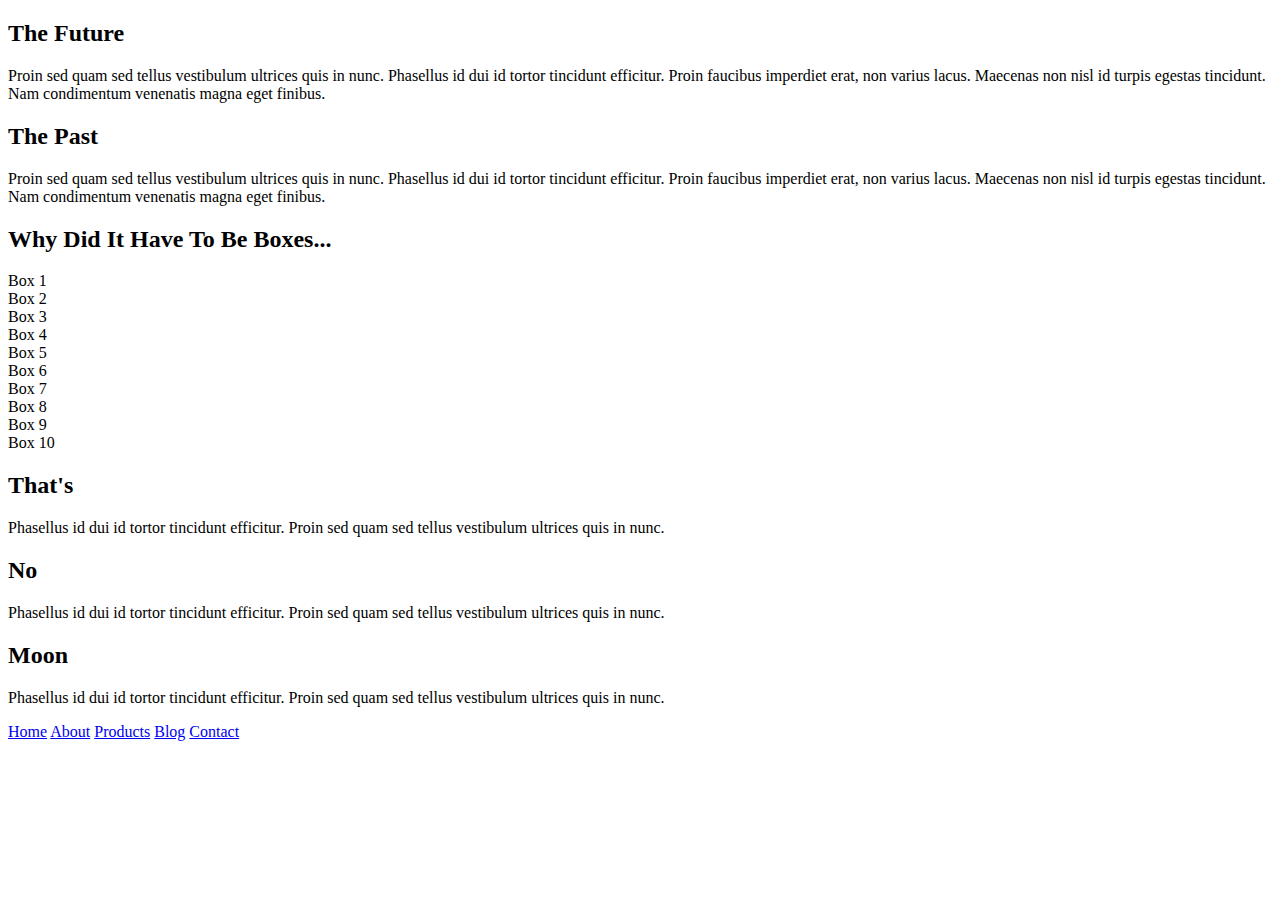
==== index.html @ a14c2199 "initial-commit" ====
<!doctype html>

<html lang="en">
<head>
  <meta charset="utf-8">

  <title>Sprint Challenge</title>

  <link href="https://fonts.googleapis.com/css?family=Roboto|Rubik" rel="stylesheet">
  <link rel="stylesheet" href="css/index.css">

</head>

<body>
    <div class="container">

        <section class="top-content">
            <div class="text-container">
                <h2>The Future</h2>
                <p>Proin sed quam sed tellus vestibulum ultrices quis in nunc. Phasellus id dui id tortor tincidunt efficitur. Proin faucibus imperdiet erat, non varius lacus. Maecenas non nisl id turpis egestas tincidunt. Nam condimentum venenatis magna eget finibus.</p>
            </div>
            <div class="text-container">
                <h2>The Past</h2>
                <p>Proin sed quam sed tellus vestibulum ultrices quis in nunc. Phasellus id dui id tortor tincidunt efficitur. Proin faucibus imperdiet erat, non varius lacus. Maecenas non nisl id turpis egestas tincidunt. Nam condimentum venenatis magna eget finibus.</p>
            </div>
        </section>

        <section class="middle-content">

            <h2>Why Did It Have To Be Boxes...</h2>

            <div class="boxes">
                <div class="box">Box 1</div>
                <div class="box">Box 2</div>
                <div class="box">Box 3</div>
                <div class="box">Box 4</div>
                <div class="box">Box 5</div>
                <div class="box">Box 6</div>
                <div class="box">Box 7</div>
                <div class="box">Box 8</div>
                <div class="box">Box 9</div>
                <div class="box">Box 10</div>
            </div>

        </section>

        <section class="bottom-content">

            <div class="text-container">
                <h2>That's</h2>
                <p>Phasellus id dui id tortor tincidunt efficitur. Proin sed quam sed tellus vestibulum ultrices quis in nunc.</p>
            </div>
            <div class="text-container">
                <h2>No</h2>
                <p>Phasellus id dui id tortor tincidunt efficitur. Proin sed quam sed tellus vestibulum ultrices quis in nunc.</p>
            </div>
            <div class="text-container">
                <h2>Moon</h2>
                <p>Phasellus id dui id tortor tincidunt efficitur. Proin sed quam sed tellus vestibulum ultrices quis in nunc.</p>
            </div>

        </section>

        <footer>
            <nav>
                <a href="#">Home</a>
                <a href="#">About</a>
                <a href="#">Products</a>
                <a href="#">Blog</a>
                <a href="#">Contact</a>
            </nav>
        </footer>
    </div><!-- container -->
</body>
</html>
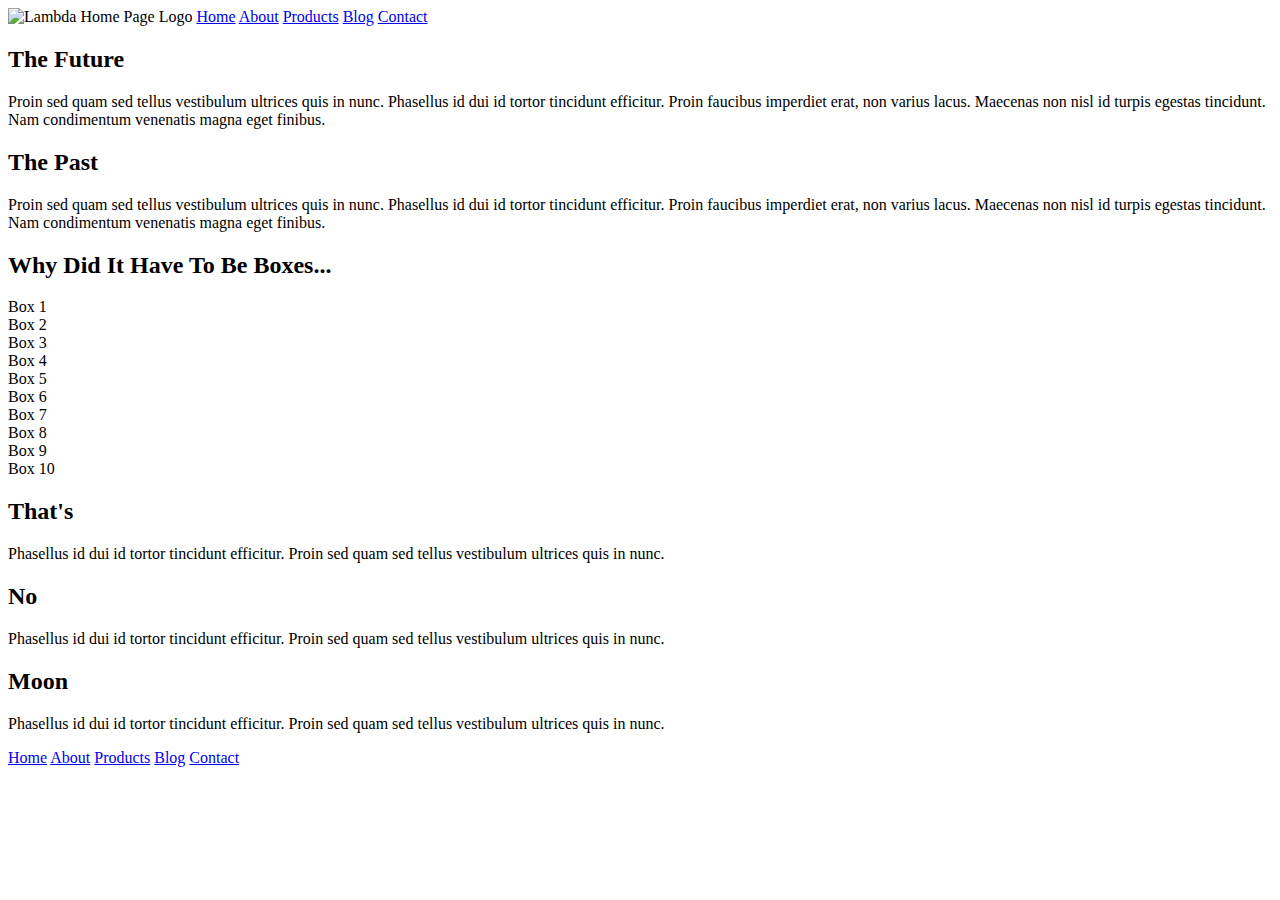
==== commit 3c56199b: "html navbar complete" ====
--- a/index.html
+++ b/index.html
@@ -4,7 +4,7 @@
 <head>
   <meta charset="utf-8">
 
-  <title>Sprint Challenge</title>
+  <title>Sprint Challenge - Home Page</title>
 
   <link href="https://fonts.googleapis.com/css?family=Roboto|Rubik" rel="stylesheet">
   <link rel="stylesheet" href="css/index.css">
@@ -12,6 +12,16 @@
 </head>
 
 <body>
+    <header>
+      <nav>
+        <img class="home-logo" src="img/lambda-black.png" alt="Lambda Home Page Logo">
+        <a href="#">Home</a>
+        <a href="#">About</a>
+        <a href="#">Products</a>
+        <a href="#">Blog</a>
+        <a href="#">Contact</a>
+      </nav>
+    </header>
     <div class="container">
 
         <section class="top-content">
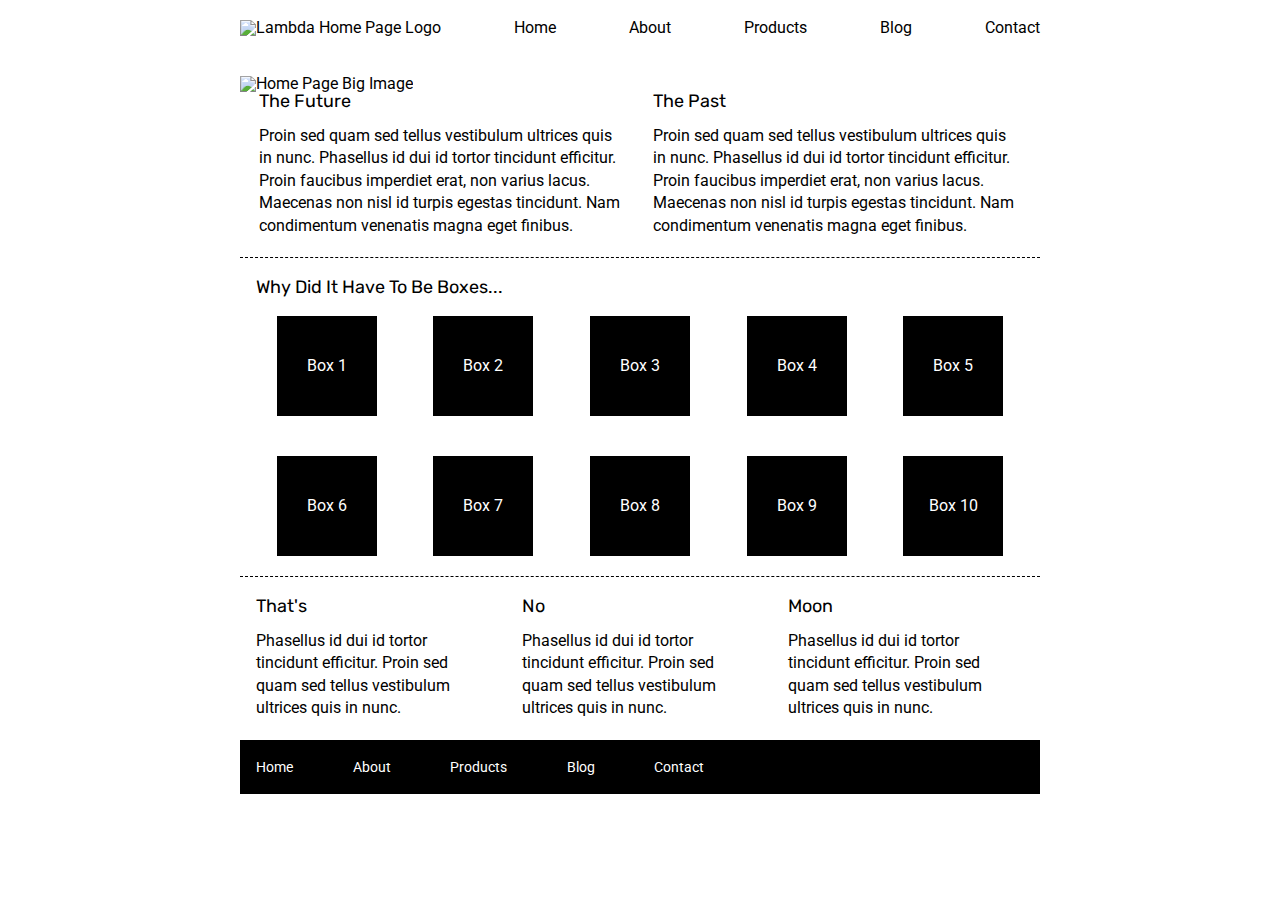
==== commit 4813fbca: "finished css for navbar; added jumbo img to html" ====
--- a/index.html
+++ b/index.html
@@ -22,6 +22,9 @@
         <a href="#">Contact</a>
       </nav>
     </header>
+
+    <img src="img/jumbo.jpg" alt="Home Page Big Image">
+
     <div class="container">
 
         <section class="top-content">
--- a/css/index.css
+++ b/css/index.css
@@ -0,0 +1,168 @@
+/* http://meyerweb.com/eric/tools/css/reset/
+   v2.0 | 20110126
+   License: none (public domain)
+*/
+
+html, body, div, span, applet, object, iframe,
+h1, h2, h3, h4, h5, h6, p, blockquote, pre,
+a, abbr, acronym, address, big, cite, code,
+del, dfn, em, img, ins, kbd, q, s, samp,
+small, strike, strong, sub, sup, tt, var,
+b, u, i, center,
+dl, dt, dd, ol, ul, li,
+fieldset, form, label, legend,
+table, caption, tbody, tfoot, thead, tr, th, td,
+article, aside, canvas, details, embed,
+figure, figcaption, footer, header, hgroup,
+menu, nav, output, ruby, section, summary,
+time, mark, audio, video {
+	margin: 0;
+	padding: 0;
+	border: 0;
+	font-size: 100%;
+	font: inherit;
+	vertical-align: baseline;
+}
+/* HTML5 display-role reset for older browsers */
+article, aside, details, figcaption, figure,
+footer, header, hgroup, menu, nav, section {
+	display: block;
+}
+body {
+	line-height: 1;
+}
+
+ol, ul {
+	list-style: none;
+}
+blockquote, q {
+	quotes: none;
+}
+blockquote:before, blockquote:after,
+q:before, q:after {
+	content: '';
+	content: none;
+}
+table {
+	border-collapse: collapse;
+	border-spacing: 0;
+}
+
+* {
+    box-sizing: border-box;
+}
+
+html, body {
+		width: 800px;
+		margin-left: auto;
+		margin-right: auto;
+    height: 100%;
+    font-family: 'Roboto', sans-serif;
+}
+
+header nav {
+	display: flex;
+	flex-direction: row;
+	justify-content: space-between;
+	align-items: flex-end;
+	margin-top: 20px;
+	margin-bottom: 40px;
+}
+
+header nav a {
+	text-decoration: none;
+	color: black;
+}
+
+header nav a:hover {
+	color: gray;
+}
+
+h1, h2, h3, h4, h5 {
+    font-size: 18px;
+    margin-bottom: 15px;
+    font-family: 'Rubik', sans-serif;
+}
+
+p {
+    line-height: 1.4;
+}
+
+.container {
+    width: 800px;
+    margin: 0 auto;
+}
+
+.top-content {
+    display: flex;
+    flex-wrap: wrap;
+    justify-content: space-evenly;
+    margin-bottom: 20px;
+    border-bottom: 1px dashed black;
+}
+
+.top-content .text-container {
+    width: 48%;
+    padding: 0 1%;
+    padding-bottom: 20px;
+}
+
+.middle-content {
+    margin-bottom: 20px;
+    border-bottom: 1px dashed black;
+}
+
+.middle-content h2 {
+    padding: 0 2%;
+    margin-bottom: 0;
+}
+
+.middle-content .boxes {
+    display: flex;
+    flex-wrap: wrap;
+    justify-content: space-evenly;
+}
+
+.middle-content .boxes .box {
+    width: 12.5%;
+    height: 100px;
+    background: black;
+    margin: 20px 2.5%;
+    color: white;
+    display: flex;
+    align-items: center;
+    justify-content: center;
+}
+
+.bottom-content {
+    display: flex;
+    margin: 0 2% 20px;
+    justify-content: space-around;
+}
+
+.bottom-content .text-container {
+    padding-right: 4%;
+}
+
+.bottom-content .text-container:last-child {
+    padding-right: 0;
+}
+
+footer {
+    width: 100%;
+    background: black;
+}
+
+footer nav {
+    width: 60%;
+    display: flex;
+    justify-content: space-between;
+    align-items: center;
+    padding: 20px 2%;
+    font-size: 14px;
+}
+
+footer nav a {
+    color: white;
+    text-decoration: none;
+}
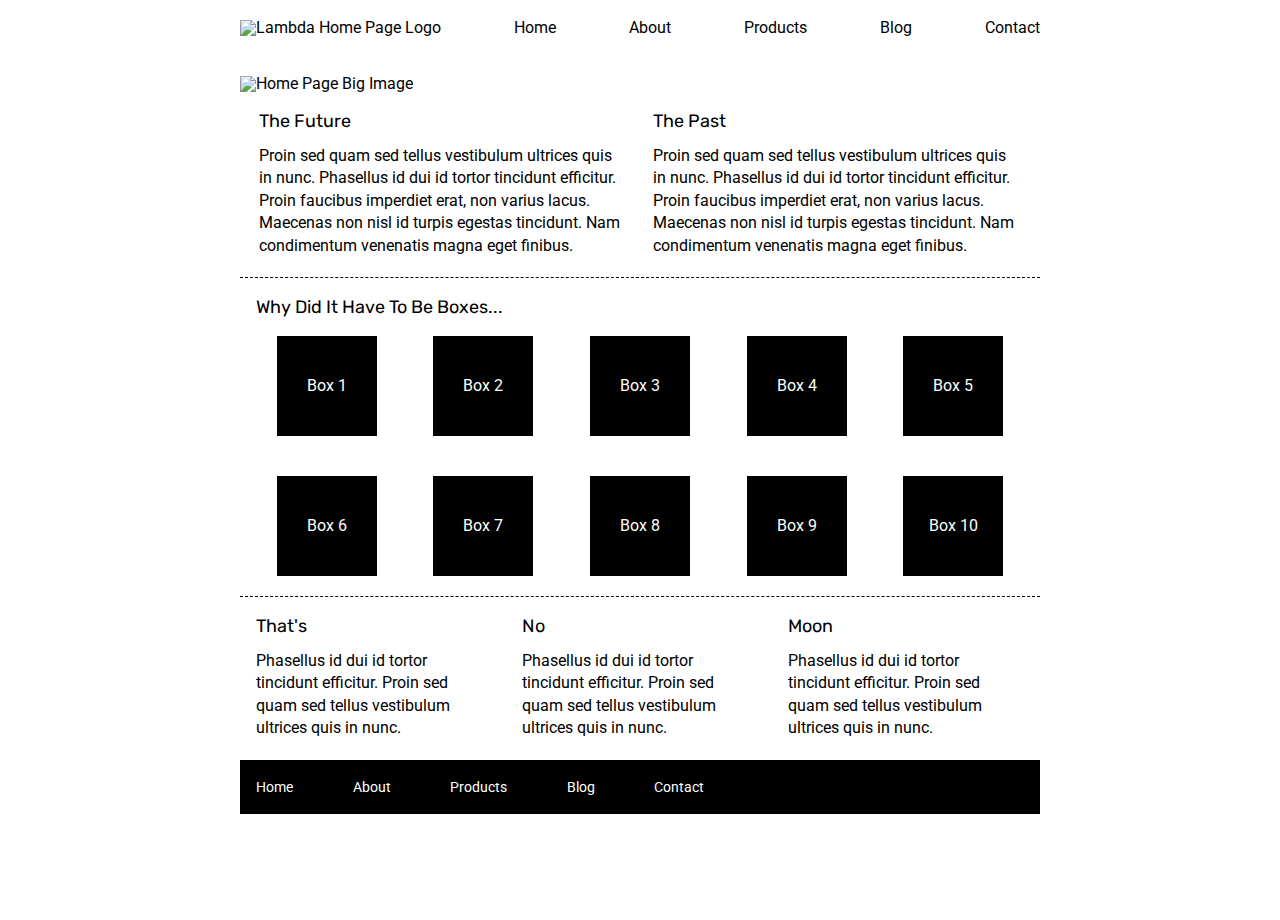
==== commit d181c394: "finished header image html and css" ====
--- a/index.html
+++ b/index.html
@@ -23,7 +23,7 @@
       </nav>
     </header>
 
-    <img src="img/jumbo.jpg" alt="Home Page Big Image">
+    <img class="jumbo" src="img/jumbo.jpg" alt="Home Page Big Image">
 
     <div class="container">
 
--- a/css/index.css
+++ b/css/index.css
@@ -76,6 +76,10 @@
 
 header nav a:hover {
 	color: gray;
+}
+
+.jumbo {
+	margin-bottom: 20px;
 }
 
 h1, h2, h3, h4, h5 {
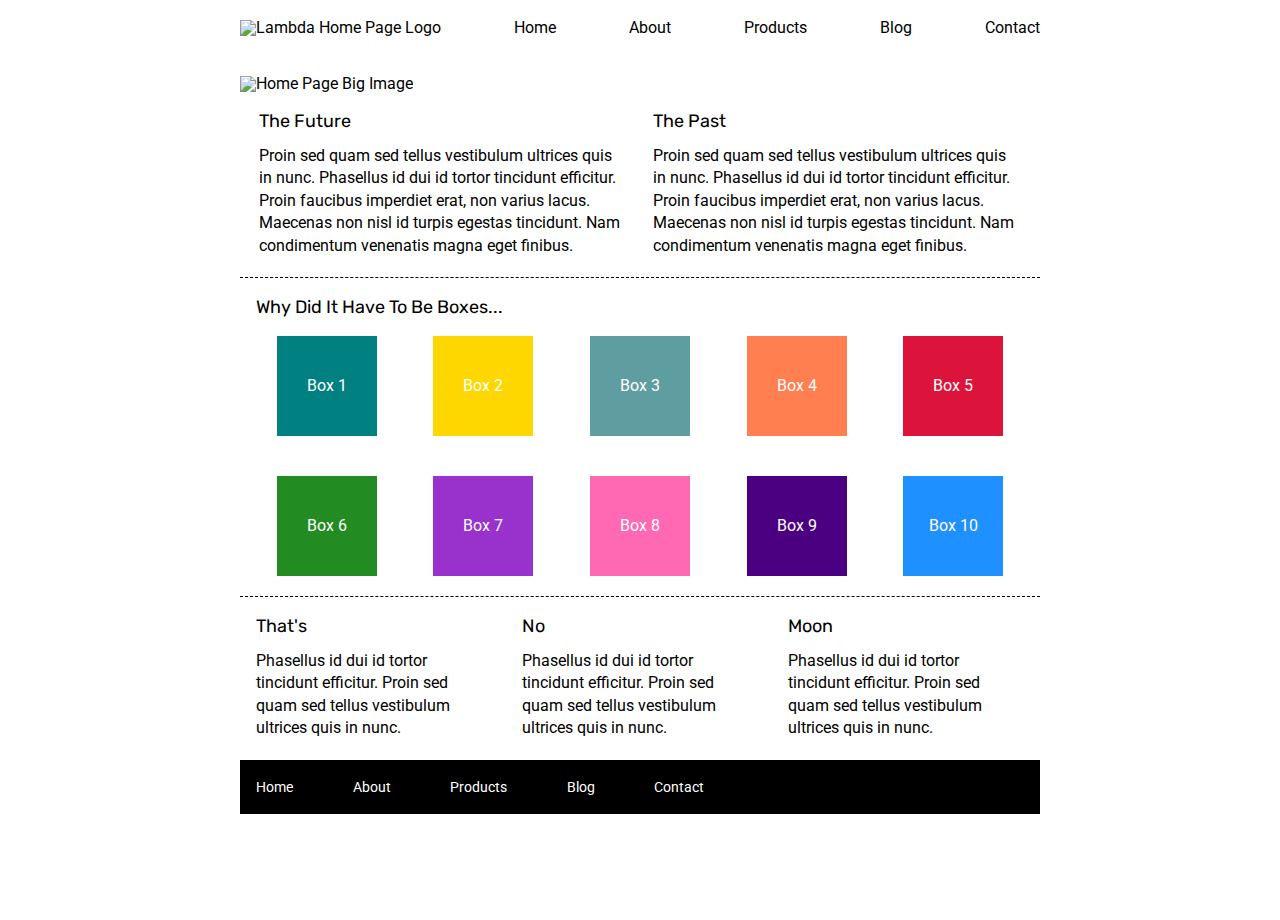
==== commit eda19e03: "finished home page html and css" ====
--- a/index.html
+++ b/index.html
@@ -16,7 +16,7 @@
       <nav>
         <img class="home-logo" src="img/lambda-black.png" alt="Lambda Home Page Logo">
         <a href="#">Home</a>
-        <a href="#">About</a>
+        <a href="about.html">About</a>
         <a href="#">Products</a>
         <a href="#">Blog</a>
         <a href="#">Contact</a>
@@ -43,16 +43,16 @@
             <h2>Why Did It Have To Be Boxes...</h2>
 
             <div class="boxes">
-                <div class="box">Box 1</div>
-                <div class="box">Box 2</div>
-                <div class="box">Box 3</div>
-                <div class="box">Box 4</div>
-                <div class="box">Box 5</div>
-                <div class="box">Box 6</div>
-                <div class="box">Box 7</div>
-                <div class="box">Box 8</div>
-                <div class="box">Box 9</div>
-                <div class="box">Box 10</div>
+                <div class="box box1">Box 1</div>
+                <div class="box box2">Box 2</div>
+                <div class="box box3">Box 3</div>
+                <div class="box box4">Box 4</div>
+                <div class="box box5">Box 5</div>
+                <div class="box box6">Box 6</div>
+                <div class="box box7">Box 7</div>
+                <div class="box box8">Box 8</div>
+                <div class="box box9">Box 9</div>
+                <div class="box box10">Box 10</div>
             </div>
 
         </section>
--- a/css/index.css
+++ b/css/index.css
@@ -130,12 +130,51 @@
 .middle-content .boxes .box {
     width: 12.5%;
     height: 100px;
-    background: black;
     margin: 20px 2.5%;
     color: white;
     display: flex;
     align-items: center;
     justify-content: center;
+}
+
+.box1 {
+	background-color: teal;
+}
+
+.box2 {
+	background-color: gold;
+}
+
+.box3 {
+	background-color: cadetblue;
+}
+
+.box4 {
+	background-color: coral;
+}
+
+.box5 {
+	background-color: crimson;
+}
+
+.box6 {
+	background-color: forestgreen;
+}
+
+.box7 {
+	background-color: darkorchid;
+}
+
+.box8 {
+	background-color: hotpink;
+}
+
+.box9 {
+	background-color: indigo;
+}
+
+.box10 {
+	background-color: dodgerblue;
 }
 
 .bottom-content {
